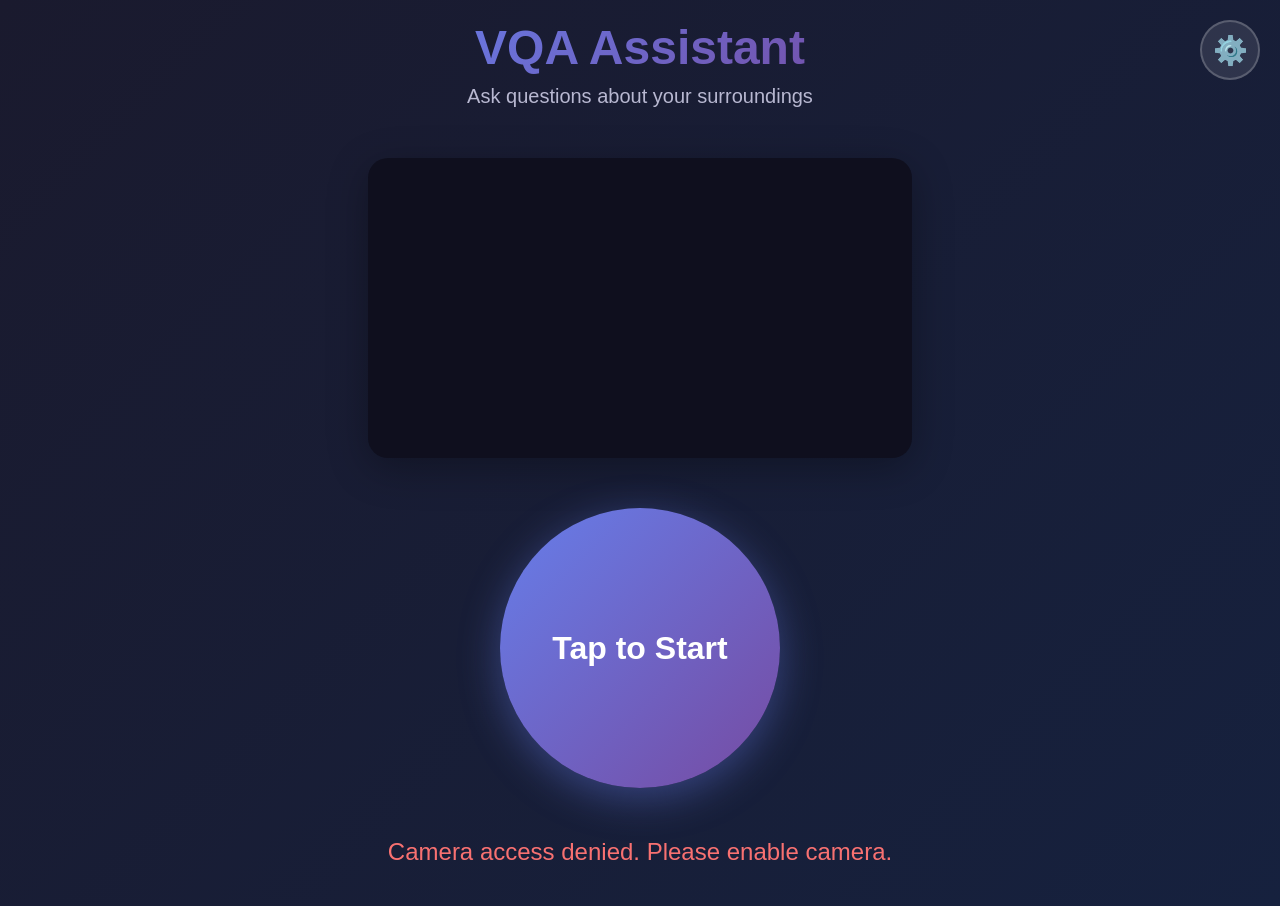
==== pwa/index.html @ a287f26e "feat: Initial commit - Accessible VQA PWA with voice-first interface - Complete PWA with voice comma" ====
<!DOCTYPE html>
<html lang="en">

<head>
    <meta charset="UTF-8">
    <meta name="viewport" content="width=device-width, initial-scale=1.0, user-scalable=no">
    <meta name="description" content="Visual Question Answering app for visually impaired users">
    <meta name="theme-color" content="#1a1a2e">
    <title>VQA Accessibility App</title>
    <link rel="manifest" href="manifest.json">
    <link rel="icon" type="image/png" href="icon-192.png">
    <link rel="stylesheet" href="style.css">
</head>

<body>
    <!-- Main App Container -->
    <div id="app" role="application" aria-label="Visual Question Answering Application">

        <!-- Header -->
        <header role="banner">
            <h1>VQA Assistant</h1>
            <p class="subtitle">Ask questions about your surroundings</p>
        </header>

        <!-- Camera Preview (hidden from screen readers) -->
        <div id="cameraContainer" aria-hidden="true">
            <video id="camera" autoplay playsinline></video>
            <canvas id="canvas" style="display: none;"></canvas>
        </div>

        <!-- Main Control Button -->
        <div id="controls">
            <button id="mainBtn" class="main-button" aria-label="Tap to capture photo and ask question">
                <span id="btnText">Tap to Start</span>
            </button>
        </div>

        <!-- Status Messages (announced to screen readers) -->
        <div id="status" role="status" aria-live="polite" aria-atomic="true" class="status-message"></div>

        <!-- Settings (optional) -->
        <div id="settings" class="settings">
            <button id="settingsBtn" aria-label="Settings" class="icon-button">
                ⚙️
            </button>
        </div>
    </div>

    <!-- Settings Modal -->
    <div id="settingsModal" class="modal" role="dialog" aria-labelledby="settingsTitle" hidden>
        <div class="modal-content">
            <h2 id="settingsTitle">Settings</h2>

            <label for="speechRate">Speech Speed:</label>
            <input type="range" id="speechRate" min="0.5" max="1.5" step="0.1" value="0.9"
                aria-label="Adjust speech speed">

            <label for="apiUrl">API URL:</label>
            <input type="text" id="apiUrl" value="http://localhost:8000" aria-label="API server URL">

            <button id="closeSettings" class="button">Close</button>
        </div>
    </div>

    <script src="app.js"></script>
</body>

</html>
---- pwa/style.css ----
/* ============================================
   VQA Accessibility App - Clean & User-Friendly
   ============================================ */

/* Reset & Base Styles */
* {
    margin: 0;
    padding: 0;
    box-sizing: border-box;
}

body {
    font-family: -apple-system, BlinkMacSystemFont, 'Segoe UI', Roboto, 'Helvetica Neue', Arial, sans-serif;
    background: linear-gradient(135deg, #1a1a2e 0%, #16213e 100%);
    color: #ffffff;
    min-height: 100vh;
    display: flex;
    flex-direction: column;
    overflow-x: hidden;
}

/* App Container */
#app {
    flex: 1;
    display: flex;
    flex-direction: column;
    max-width: 100%;
    margin: 0 auto;
    padding: 20px;
}

/* Header */
header {
    text-align: center;
    margin-bottom: 30px;
    animation: fadeIn 0.5s ease-in;
}

h1 {
    font-size: clamp(32px, 8vw, 48px);
    font-weight: 700;
    margin-bottom: 10px;
    background: linear-gradient(135deg, #667eea 0%, #764ba2 100%);
    -webkit-background-clip: text;
    -webkit-text-fill-color: transparent;
    background-clip: text;
}

.subtitle {
    font-size: clamp(16px, 4vw, 20px);
    color: #b8b8d1;
    font-weight: 300;
}

/* Camera Container */
#cameraContainer {
    flex: 1;
    display: flex;
    justify-content: center;
    align-items: center;
    margin: 20px 0;
    border-radius: 20px;
    overflow: hidden;
    background: #0f0f1e;
    box-shadow: 0 10px 40px rgba(0, 0, 0, 0.3);
    max-height: 50vh;
    min-height: 300px;
    position: relative;
}

#camera {
    width: 100%;
    height: 100%;
    object-fit: cover;
    border-radius: 20px;
    display: block;
    position: absolute;
    top: 0;
    left: 0;
}

/* Controls */
#controls {
    display: flex;
    justify-content: center;
    margin: 30px 0;
}

/* Main Button - Large & Accessible */
.main-button {
    min-width: 280px;
    min-height: 280px;
    font-size: clamp(24px, 5vw, 32px);
    font-weight: 600;
    background: linear-gradient(135deg, #667eea 0%, #764ba2 100%);
    color: #ffffff;
    border: none;
    border-radius: 50%;
    cursor: pointer;
    box-shadow: 0 10px 40px rgba(102, 126, 234, 0.4);
    transition: all 0.3s ease;
    position: relative;
    overflow: hidden;
}

.main-button:hover,
.main-button:focus {
    transform: scale(1.05);
    box-shadow: 0 15px 50px rgba(102, 126, 234, 0.6);
    outline: 4px solid #ffd700;
    outline-offset: 4px;
}

.main-button:active {
    transform: scale(0.95);
}

.main-button::before {
    content: '';
    position: absolute;
    top: 50%;
    left: 50%;
    width: 0;
    height: 0;
    border-radius: 50%;
    background: rgba(255, 255, 255, 0.3);
    transform: translate(-50%, -50%);
    transition: width 0.6s, height 0.6s;
}

.main-button:active::before {
    width: 300px;
    height: 300px;
}

/* Button States */
.main-button.listening {
    background: linear-gradient(135deg, #f093fb 0%, #f5576c 100%);
    animation: pulse 1.5s infinite;
}

.main-button.processing {
    background: linear-gradient(135deg, #4facfe 0%, #00f2fe 100%);
    animation: rotate 2s linear infinite;
}

/* Status Message */
.status-message {
    text-align: center;
    font-size: clamp(18px, 4vw, 24px);
    padding: 20px;
    min-height: 60px;
    color: #b8b8d1;
    font-weight: 500;
}

.status-message.success {
    color: #4ade80;
}

.status-message.error {
    color: #f87171;
}

/* Settings Button */
.settings {
    position: fixed;
    top: 20px;
    right: 20px;
}

.icon-button {
    width: 60px;
    height: 60px;
    font-size: 28px;
    background: rgba(255, 255, 255, 0.1);
    border: 2px solid rgba(255, 255, 255, 0.2);
    border-radius: 50%;
    cursor: pointer;
    transition: all 0.3s ease;
}

.icon-button:hover,
.icon-button:focus {
    background: rgba(255, 255, 255, 0.2);
    outline: 3px solid #ffd700;
}

/* Modal */
.modal {
    position: fixed;
    top: 0;
    left: 0;
    width: 100%;
    height: 100%;
    background: rgba(0, 0, 0, 0.8);
    display: flex;
    justify-content: center;
    align-items: center;
    z-index: 1000;
}

.modal[hidden] {
    display: none;
}

.modal-content {
    background: #1a1a2e;
    padding: 40px;
    border-radius: 20px;
    max-width: 500px;
    width: 90%;
    box-shadow: 0 20px 60px rgba(0, 0, 0, 0.5);
}

.modal-content h2 {
    margin-bottom: 20px;
    font-size: 28px;
}

.modal-content label {
    display: block;
    margin: 20px 0 10px;
    font-size: 18px;
    color: #b8b8d1;
}

.modal-content input {
    width: 100%;
    padding: 15px;
    font-size: 18px;
    border: 2px solid rgba(255, 255, 255, 0.2);
    border-radius: 10px;
    background: rgba(255, 255, 255, 0.05);
    color: #ffffff;
}

.modal-content .button {
    width: 100%;
    padding: 15px;
    margin-top: 30px;
    font-size: 20px;
    font-weight: 600;
    background: linear-gradient(135deg, #667eea 0%, #764ba2 100%);
    color: #ffffff;
    border: none;
    border-radius: 10px;
    cursor: pointer;
}

/* Animations */
@keyframes fadeIn {
    from {
        opacity: 0;
        transform: translateY(-20px);
    }

    to {
        opacity: 1;
        transform: translateY(0);
    }
}

@keyframes pulse {

    0%,
    100% {
        transform: scale(1);
    }

    50% {
        transform: scale(1.05);
    }
}

@keyframes rotate {
    from {
        transform: rotate(0deg);
    }

    to {
        transform: rotate(360deg);
    }
}

/* Responsive Design */
@media (max-width: 768px) {
    #app {
        padding: 15px;
    }

    .main-button {
        min-width: 220px;
        min-height: 220px;
    }

    #cameraContainer {
        max-height: 40vh;
    }
}

/* High Contrast Mode Support */
@media (prefers-contrast: high) {
    body {
        background: #000000;
    }

    .main-button {
        border: 4px solid #ffffff;
    }
}

/* Reduced Motion Support */
@media (prefers-reduced-motion: reduce) {
    * {
        animation: none !important;
        transition: none !important;
    }
}
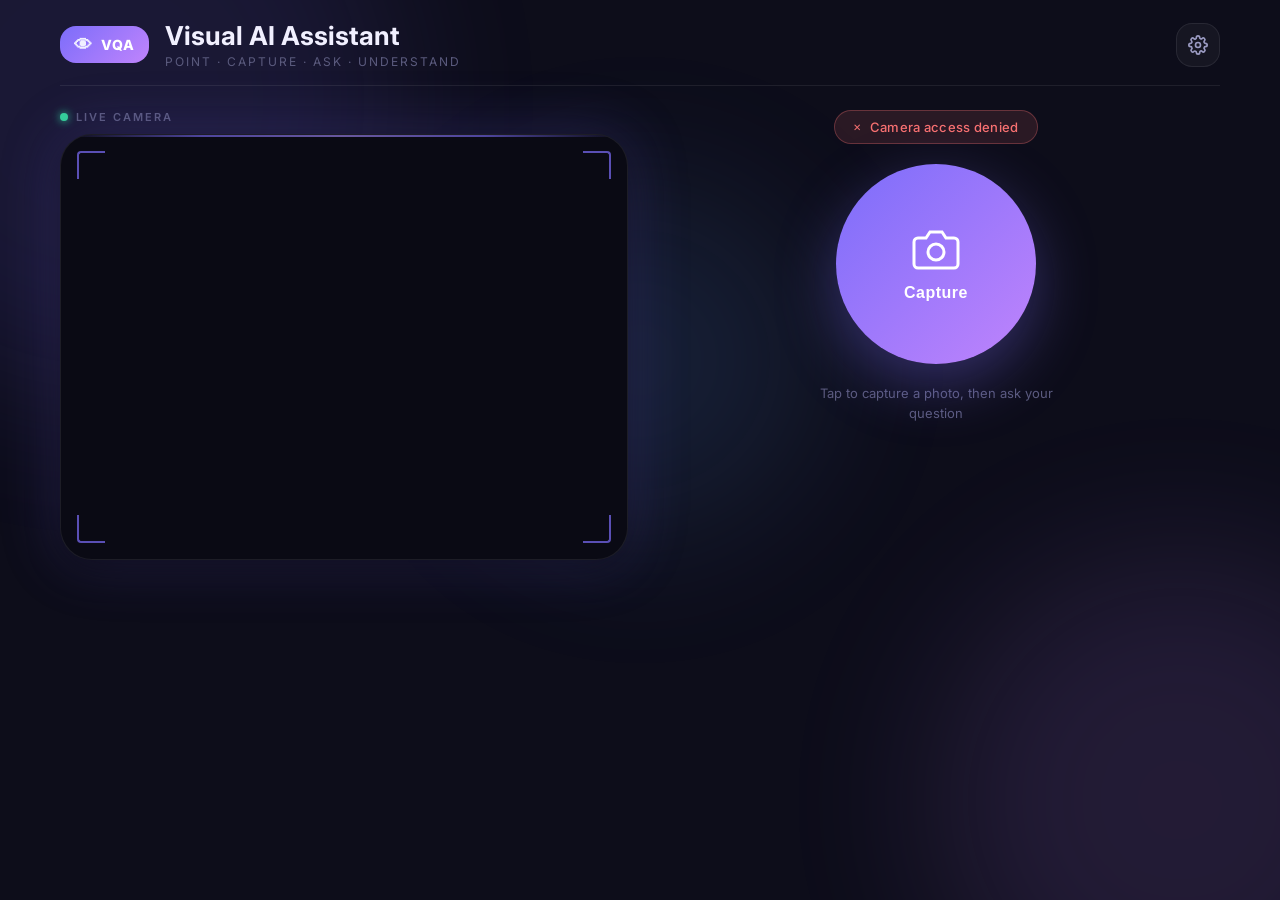
==== commit e1186b37: "feat: premium UI redesign + fix detection + update author - Complete PWA UI overhaul: split-panel gl" ====
--- a/pwa/index.html
+++ b/pwa/index.html
@@ -4,61 +4,189 @@
 <head>
     <meta charset="UTF-8">
     <meta name="viewport" content="width=device-width, initial-scale=1.0, user-scalable=no">
-    <meta name="description" content="Visual Question Answering app for visually impaired users">
-    <meta name="theme-color" content="#1a1a2e">
-    <title>VQA Accessibility App</title>
+    <meta name="description" content="Visual Question Answering app – point your camera and ask questions about your surroundings.">
+    <meta name="theme-color" content="#0d0d1a">
+    <title>VQA Assistant – See the World with AI</title>
     <link rel="manifest" href="manifest.json">
     <link rel="icon" type="image/png" href="icon-192.png">
+    <link rel="preconnect" href="https://fonts.googleapis.com">
+    <link rel="preconnect" href="https://fonts.gstatic.com" crossorigin>
+    <link href="https://fonts.googleapis.com/css2?family=Inter:wght@300;400;500;600;700;800&display=swap" rel="stylesheet">
     <link rel="stylesheet" href="style.css">
 </head>
 
 <body>
+    <!-- Animated background blobs -->
+    <div class="bg-blob blob-1"></div>
+    <div class="bg-blob blob-2"></div>
+    <div class="bg-blob blob-3"></div>
+
     <!-- Main App Container -->
     <div id="app" role="application" aria-label="Visual Question Answering Application">
 
         <!-- Header -->
         <header role="banner">
-            <h1>VQA Assistant</h1>
-            <p class="subtitle">Ask questions about your surroundings</p>
+            <div class="header-inner">
+                <div class="logo-badge">
+                    <span class="logo-icon">👁</span>
+                    <span class="logo-text">VQA</span>
+                </div>
+                <div class="header-text">
+                    <h1>Visual AI Assistant</h1>
+                    <p class="subtitle">Point · Capture · Ask · Understand</p>
+                </div>
+                <button id="settingsBtn" aria-label="Settings" class="icon-button" title="Settings">
+                    <svg width="20" height="20" viewBox="0 0 24 24" fill="none" stroke="currentColor" stroke-width="2" stroke-linecap="round" stroke-linejoin="round">
+                        <circle cx="12" cy="12" r="3"></circle>
+                        <path d="M19.4 15a1.65 1.65 0 0 0 .33 1.82l.06.06a2 2 0 0 1-2.83 2.83l-.06-.06a1.65 1.65 0 0 0-1.82-.33 1.65 1.65 0 0 0-1 1.51V21a2 2 0 0 1-4 0v-.09A1.65 1.65 0 0 0 9 19.4a1.65 1.65 0 0 0-1.82.33l-.06.06a2 2 0 0 1-2.83-2.83l.06-.06A1.65 1.65 0 0 0 4.68 15a1.65 1.65 0 0 0-1.51-1H3a2 2 0 0 1 0-4h.09A1.65 1.65 0 0 0 4.6 9a1.65 1.65 0 0 0-.33-1.82l-.06-.06a2 2 0 0 1 2.83-2.83l.06.06A1.65 1.65 0 0 0 9 4.68a1.65 1.65 0 0 0 1-1.51V3a2 2 0 0 1 4 0v.09a1.65 1.65 0 0 0 1 1.51 1.65 1.65 0 0 0 1.82-.33l.06-.06a2 2 0 0 1 2.83 2.83l-.06.06A1.65 1.65 0 0 0 19.4 9a1.65 1.65 0 0 0 1.51 1H21a2 2 0 0 1 0 4h-.09a1.65 1.65 0 0 0-1.51 1z"></path>
+                    </svg>
+                </button>
+            </div>
         </header>
 
-        <!-- Camera Preview (hidden from screen readers) -->
-        <div id="cameraContainer" aria-hidden="true">
-            <video id="camera" autoplay playsinline></video>
-            <canvas id="canvas" style="display: none;"></canvas>
-        </div>
+        <!-- Main Content Grid -->
+        <main class="main-grid">
 
-        <!-- Main Control Button -->
-        <div id="controls">
-            <button id="mainBtn" class="main-button" aria-label="Tap to capture photo and ask question">
-                <span id="btnText">Tap to Start</span>
-            </button>
-        </div>
+            <!-- Left: Camera Panel -->
+            <section class="camera-panel" aria-label="Camera Preview">
+                <div class="panel-label">
+                    <span class="live-dot"></span>
+                    <span>LIVE CAMERA</span>
+                </div>
+                <div id="cameraContainer" aria-hidden="true">
+                    <video id="camera" autoplay playsinline></video>
+                    <canvas id="canvas" style="display: none;"></canvas>
+                    <!-- Scan line overlay -->
+                    <div class="scan-overlay">
+                        <div class="scan-line"></div>
+                        <div class="corner tl"></div>
+                        <div class="corner tr"></div>
+                        <div class="corner bl"></div>
+                        <div class="corner br"></div>
+                    </div>
+                    <!-- Quality warning overlay -->
+                    <div id="qualityBadge" class="quality-badge hidden"></div>
+                </div>
+            </section>
 
-        <!-- Status Messages (announced to screen readers) -->
-        <div id="status" role="status" aria-live="polite" aria-atomic="true" class="status-message"></div>
+            <!-- Right: Controls Panel -->
+            <section class="controls-panel" aria-label="Controls">
 
-        <!-- Settings (optional) -->
-        <div id="settings" class="settings">
-            <button id="settingsBtn" aria-label="Settings" class="icon-button">
-                ⚙️
-            </button>
-        </div>
+                <!-- Status pill -->
+                <div id="statusPill" class="status-pill idle">
+                    <span id="statusIcon">●</span>
+                    <span id="statusText">Ready</span>
+                </div>
+
+                <!-- Main capture button -->
+                <div id="controls">
+                    <button id="mainBtn" class="main-button" aria-label="Tap to capture photo and ask question">
+                        <div class="btn-rings">
+                            <div class="ring ring-1"></div>
+                            <div class="ring ring-2"></div>
+                        </div>
+                        <div class="btn-inner">
+                            <div id="btnIcon" class="btn-icon">
+                                <!-- Camera icon -->
+                                <svg id="iconCamera" width="48" height="48" viewBox="0 0 24 24" fill="none" stroke="currentColor" stroke-width="1.5">
+                                    <path d="M23 19a2 2 0 0 1-2 2H3a2 2 0 0 1-2-2V8a2 2 0 0 1 2-2h4l2-3h6l2 3h4a2 2 0 0 1 2 2z"></path>
+                                    <circle cx="12" cy="13" r="4"></circle>
+                                </svg>
+                                <!-- Mic icon (hidden by default) -->
+                                <svg id="iconMic" class="hidden" width="48" height="48" viewBox="0 0 24 24" fill="none" stroke="currentColor" stroke-width="1.5">
+                                    <path d="M12 1a3 3 0 0 0-3 3v8a3 3 0 0 0 6 0V4a3 3 0 0 0-3-3z"></path>
+                                    <path d="M19 10v2a7 7 0 0 1-14 0v-2"></path>
+                                    <line x1="12" y1="19" x2="12" y2="23"></line>
+                                    <line x1="8" y1="23" x2="16" y2="23"></line>
+                                </svg>
+                                <!-- Spinner (hidden by default) -->
+                                <svg id="iconSpin" class="hidden spin" width="48" height="48" viewBox="0 0 24 24" fill="none" stroke="currentColor" stroke-width="1.5">
+                                    <path d="M12 2v4M12 18v4M4.93 4.93l2.83 2.83M16.24 16.24l2.83 2.83M2 12h4M18 12h4M4.93 19.07l2.83-2.83M16.24 7.76l2.83-2.83"/>
+                                </svg>
+                            </div>
+                            <span id="btnText">Capture</span>
+                        </div>
+                    </button>
+                </div>
+
+                <!-- Instruction hint -->
+                <p class="hint-text" id="hintText">Tap to capture a photo, then ask your question</p>
+
+                <!-- Answer Card -->
+                <div id="answerCard" class="answer-card hidden">
+                    <div class="answer-header">
+                        <span class="answer-icon">🤖</span>
+                        <span class="answer-label">AI Answer</span>
+                        <button id="dismissAnswer" class="dismiss-btn" aria-label="Dismiss answer">✕</button>
+                    </div>
+                    <p id="answerText" class="answer-text"></p>
+                    <div id="suggestionBox" class="suggestion-box hidden">
+                        <span class="suggestion-icon">💡</span>
+                        <p id="suggestionText"></p>
+                    </div>
+                </div>
+
+                <!-- Status message (sr-only live region) -->
+                <div id="status" role="status" aria-live="polite" aria-atomic="true" class="sr-only"></div>
+
+            </section>
+        </main>
+
     </div>
 
     <!-- Settings Modal -->
     <div id="settingsModal" class="modal" role="dialog" aria-labelledby="settingsTitle" hidden>
+        <div class="modal-backdrop"></div>
         <div class="modal-content">
-            <h2 id="settingsTitle">Settings</h2>
+            <div class="modal-header">
+                <h2 id="settingsTitle">Settings</h2>
+                <button id="closeSettings" class="modal-close" aria-label="Close settings">✕</button>
+            </div>
 
-            <label for="speechRate">Speech Speed:</label>
-            <input type="range" id="speechRate" min="0.5" max="1.5" step="0.1" value="0.9"
-                aria-label="Adjust speech speed">
+            <div class="setting-group">
+                <label for="apiUrl">
+                    <svg width="16" height="16" viewBox="0 0 24 24" fill="none" stroke="currentColor" stroke-width="2"><circle cx="12" cy="12" r="10"/><line x1="2" y1="12" x2="22" y2="12"/><path d="M12 2a15.3 15.3 0 0 1 4 10 15.3 15.3 0 0 1-4 10 15.3 15.3 0 0 1-4-10 15.3 15.3 0 0 1 4-10z"/></svg>
+                    API Server URL
+                </label>
+                <div class="input-with-status">
+                    <input type="text" id="apiUrl" value="https://sakthi04-vqa-app.hf.space" aria-label="API server URL" spellcheck="false">
+                    <div id="apiStatus" class="api-status-dot"></div>
+                </div>
+                <button id="testApi" class="test-btn">Test Connection</button>
+            </div>
 
-            <label for="apiUrl">API URL:</label>
-            <input type="text" id="apiUrl" value="http://localhost:8000" aria-label="API server URL">
+            <div class="setting-group">
+                <label for="speechRate">
+                    <svg width="16" height="16" viewBox="0 0 24 24" fill="none" stroke="currentColor" stroke-width="2"><polygon points="11 5 6 9 2 9 2 15 6 15 11 19 11 5"/><path d="M19.07 4.93a10 10 0 0 1 0 14.14M15.54 8.46a5 5 0 0 1 0 7.07"/></svg>
+                    Speech Speed: <span id="speechRateVal">0.9×</span>
+                </label>
+                <input type="range" id="speechRate" min="0.5" max="1.5" step="0.1" value="0.9" aria-label="Adjust speech speed">
+            </div>
 
-            <button id="closeSettings" class="button">Close</button>
+            <div class="setting-group">
+                <label>
+                    <svg width="16" height="16" viewBox="0 0 24 24" fill="none" stroke="currentColor" stroke-width="2"><path d="M1 12s4-8 11-8 11 8 11 8-4 8-11 8-11-8-11-8z"/><circle cx="12" cy="12" r="3"/></svg>
+                    Image Quality Check
+                </label>
+                <div class="toggle-row">
+                    <span>Warn on poor image (still sends)</span>
+                    <label class="toggle-switch">
+                        <input type="checkbox" id="qualityCheck" checked>
+                        <span class="toggle-slider"></span>
+                    </label>
+                </div>
+            </div>
+
+            <div class="setting-group">
+                <label>Demo Mode</label>
+                <div class="toggle-row">
+                    <span>Use mock responses (no API needed)</span>
+                    <label class="toggle-switch">
+                        <input type="checkbox" id="demoMode">
+                        <span class="toggle-slider"></span>
+                    </label>
+                </div>
+            </div>
         </div>
     </div>
 
--- a/pwa/style.css
+++ b/pwa/style.css
@@ -1,319 +1,719 @@
 /* ============================================
-   VQA Accessibility App - Clean & User-Friendly
+   VQA Assistant – Premium Redesign
    ============================================ */
 
-/* Reset & Base Styles */
-* {
+/* ── Google Font ── */
+@import url('https://fonts.googleapis.com/css2?family=Inter:wght@300;400;500;600;700;800&display=swap');
+
+/* ── Reset ── */
+*, *::before, *::after {
     margin: 0;
     padding: 0;
     box-sizing: border-box;
 }
 
+/* ── Design Tokens ── */
+:root {
+    --bg-base:       #0d0d1a;
+    --bg-card:       rgba(255,255,255,0.04);
+    --bg-card-hover: rgba(255,255,255,0.07);
+    --border:        rgba(255,255,255,0.08);
+    --border-bright: rgba(255,255,255,0.18);
+
+    --accent-1:  #7c6dfa;   /* indigo-violet */
+    --accent-2:  #a78bfa;   /* lighter violet */
+    --accent-3:  #c084fc;   /* purple */
+    --accent-green:  #34d399;
+    --accent-red:    #f87171;
+    --accent-amber:  #fbbf24;
+    --accent-blue:   #60a5fa;
+
+    --text-primary:   #f1f0ff;
+    --text-secondary: #9b9bc2;
+    --text-muted:     #5b5b7e;
+
+    --radius-sm:  8px;
+    --radius-md:  16px;
+    --radius-lg:  24px;
+    --radius-xl:  32px;
+
+    --shadow-card: 0 8px 32px rgba(0,0,0,0.4);
+    --shadow-glow: 0 0 60px rgba(124,109,250,0.25);
+    --transition:  0.25s cubic-bezier(0.4,0,0.2,1);
+}
+
+/* ── Base ── */
+html { font-size: 16px; }
+
 body {
-    font-family: -apple-system, BlinkMacSystemFont, 'Segoe UI', Roboto, 'Helvetica Neue', Arial, sans-serif;
-    background: linear-gradient(135deg, #1a1a2e 0%, #16213e 100%);
-    color: #ffffff;
+    font-family: 'Inter', -apple-system, BlinkMacSystemFont, sans-serif;
+    background: var(--bg-base);
+    color: var(--text-primary);
     min-height: 100vh;
+    overflow-x: hidden;
+    position: relative;
+}
+
+/* ── Animated Background Blobs ── */
+.bg-blob {
+    position: fixed;
+    border-radius: 50%;
+    filter: blur(80px);
+    opacity: 0.12;
+    pointer-events: none;
+    z-index: 0;
+    animation: blobFloat 12s ease-in-out infinite alternate;
+}
+.blob-1 {
+    width: 600px; height: 600px;
+    background: var(--accent-1);
+    top: -200px; left: -200px;
+    animation-delay: 0s;
+}
+.blob-2 {
+    width: 500px; height: 500px;
+    background: var(--accent-3);
+    bottom: -150px; right: -150px;
+    animation-delay: -4s;
+}
+.blob-3 {
+    width: 350px; height: 350px;
+    background: var(--accent-blue);
+    top: 40%; left: 50%;
+    transform: translate(-50%,-50%);
+    animation-delay: -8s;
+}
+
+@keyframes blobFloat {
+    from { transform: translate(0,0) scale(1); }
+    to   { transform: translate(30px, 20px) scale(1.05); }
+}
+
+/* ── App Container ── */
+#app {
+    position: relative;
+    z-index: 1;
+    min-height: 100vh;
     display: flex;
     flex-direction: column;
-    overflow-x: hidden;
-}
-
-/* App Container */
-#app {
+    padding: 0 20px 20px;
+    max-width: 1200px;
+    margin: 0 auto;
+}
+
+/* ── Header ── */
+header {
+    padding: 20px 0 16px;
+    border-bottom: 1px solid var(--border);
+    margin-bottom: 24px;
+    animation: slideDown 0.5s ease both;
+}
+
+.header-inner {
+    display: flex;
+    align-items: center;
+    gap: 16px;
+}
+
+.logo-badge {
+    display: flex;
+    align-items: center;
+    gap: 8px;
+    background: linear-gradient(135deg, var(--accent-1), var(--accent-3));
+    padding: 8px 14px;
+    border-radius: var(--radius-md);
+    font-weight: 800;
+    font-size: 14px;
+    letter-spacing: 1px;
+    flex-shrink: 0;
+}
+.logo-icon { font-size: 18px; }
+.logo-text { color: #fff; }
+
+.header-text { flex: 1; }
+
+h1 {
+    font-size: clamp(18px, 3vw, 26px);
+    font-weight: 700;
+    color: var(--text-primary);
+    line-height: 1.2;
+}
+
+.subtitle {
+    font-size: 12px;
+    color: var(--text-muted);
+    font-weight: 400;
+    letter-spacing: 2px;
+    text-transform: uppercase;
+    margin-top: 3px;
+}
+
+/* Settings icon button */
+.icon-button {
+    width: 44px;
+    height: 44px;
+    display: flex;
+    align-items: center;
+    justify-content: center;
+    background: var(--bg-card);
+    border: 1px solid var(--border);
+    border-radius: var(--radius-md);
+    color: var(--text-secondary);
+    cursor: pointer;
+    transition: var(--transition);
+    flex-shrink: 0;
+}
+.icon-button:hover {
+    background: var(--bg-card-hover);
+    border-color: var(--border-bright);
+    color: var(--text-primary);
+    transform: rotate(20deg);
+}
+
+/* ── Main Grid ── */
+.main-grid {
     flex: 1;
-    display: flex;
-    flex-direction: column;
-    max-width: 100%;
-    margin: 0 auto;
-    padding: 20px;
-}
-
-/* Header */
-header {
-    text-align: center;
-    margin-bottom: 30px;
-    animation: fadeIn 0.5s ease-in;
-}
-
-h1 {
-    font-size: clamp(32px, 8vw, 48px);
-    font-weight: 700;
+    display: grid;
+    grid-template-columns: 1fr 1fr;
+    gap: 24px;
+    align-items: start;
+}
+
+/* ── Camera Panel ── */
+.camera-panel {
+    animation: fadeUp 0.6s 0.1s ease both;
+}
+
+.panel-label {
+    display: flex;
+    align-items: center;
+    gap: 8px;
+    font-size: 11px;
+    font-weight: 600;
+    letter-spacing: 2px;
+    text-transform: uppercase;
+    color: var(--text-muted);
     margin-bottom: 10px;
-    background: linear-gradient(135deg, #667eea 0%, #764ba2 100%);
-    -webkit-background-clip: text;
-    -webkit-text-fill-color: transparent;
-    background-clip: text;
-}
-
-.subtitle {
-    font-size: clamp(16px, 4vw, 20px);
-    color: #b8b8d1;
-    font-weight: 300;
-}
-
-/* Camera Container */
+}
+
+.live-dot {
+    width: 8px; height: 8px;
+    background: var(--accent-green);
+    border-radius: 50%;
+    box-shadow: 0 0 8px var(--accent-green);
+    animation: livePulse 2s ease-in-out infinite;
+}
+
+@keyframes livePulse {
+    0%, 100% { opacity: 1; box-shadow: 0 0 8px var(--accent-green); }
+    50%       { opacity: 0.5; box-shadow: 0 0 3px var(--accent-green); }
+}
+
 #cameraContainer {
-    flex: 1;
-    display: flex;
-    justify-content: center;
-    align-items: center;
-    margin: 20px 0;
-    border-radius: 20px;
+    position: relative;
+    width: 100%;
+    aspect-ratio: 4/3;
+    background: #0a0a14;
+    border-radius: var(--radius-xl);
     overflow: hidden;
-    background: #0f0f1e;
-    box-shadow: 0 10px 40px rgba(0, 0, 0, 0.3);
-    max-height: 50vh;
-    min-height: 300px;
-    position: relative;
+    border: 1px solid var(--border);
+    box-shadow: var(--shadow-card), var(--shadow-glow);
 }
 
 #camera {
     width: 100%;
     height: 100%;
     object-fit: cover;
+    display: block;
+}
+
+/* Scan overlay */
+.scan-overlay {
+    position: absolute;
+    inset: 0;
+    pointer-events: none;
+}
+
+.scan-line {
+    position: absolute;
+    left: 0; right: 0;
+    height: 2px;
+    background: linear-gradient(90deg, transparent, var(--accent-1), var(--accent-2), var(--accent-1), transparent);
+    opacity: 0.6;
+    animation: scanMove 3s ease-in-out infinite;
+}
+
+@keyframes scanMove {
+    0%   { top: 10%; opacity: 0; }
+    10%  { opacity: 0.6; }
+    90%  { opacity: 0.6; }
+    100% { top: 90%; opacity: 0; }
+}
+
+/* Corner brackets */
+.corner {
+    position: absolute;
+    width: 28px; height: 28px;
+    border-color: var(--accent-1);
+    border-style: solid;
+    opacity: 0.7;
+}
+.corner.tl { top: 16px; left: 16px; border-width: 2px 0 0 2px; border-radius: 4px 0 0 0; }
+.corner.tr { top: 16px; right: 16px; border-width: 2px 2px 0 0; border-radius: 0 4px 0 0; }
+.corner.bl { bottom: 16px; left: 16px; border-width: 0 0 2px 2px; border-radius: 0 0 0 4px; }
+.corner.br { bottom: 16px; right: 16px; border-width: 0 2px 2px 0; border-radius: 0 0 4px 0; }
+
+/* Quality badge */
+.quality-badge {
+    position: absolute;
+    bottom: 16px;
+    left: 50%;
+    transform: translateX(-50%);
+    background: rgba(251,191,36,0.9);
+    color: #000;
+    font-size: 12px;
+    font-weight: 600;
+    padding: 6px 14px;
     border-radius: 20px;
-    display: block;
-    position: absolute;
-    top: 0;
-    left: 0;
-}
-
-/* Controls */
-#controls {
-    display: flex;
-    justify-content: center;
-    margin: 30px 0;
-}
-
-/* Main Button - Large & Accessible */
+    white-space: nowrap;
+    max-width: 90%;
+    text-align: center;
+    backdrop-filter: blur(8px);
+    animation: fadeUp 0.3s ease;
+}
+.quality-badge.hidden { display: none; }
+
+/* ── Controls Panel ── */
+.controls-panel {
+    display: flex;
+    flex-direction: column;
+    align-items: center;
+    gap: 20px;
+    animation: fadeUp 0.6s 0.2s ease both;
+}
+
+/* ── Status Pill ── */
+.status-pill {
+    display: flex;
+    align-items: center;
+    gap: 8px;
+    padding: 8px 18px;
+    border-radius: 999px;
+    font-size: 13px;
+    font-weight: 500;
+    border: 1px solid transparent;
+    transition: var(--transition);
+    letter-spacing: 0.3px;
+}
+
+.status-pill.idle       { background: rgba(91,91,126,0.2); border-color: var(--border); color: var(--text-secondary); }
+.status-pill.success    { background: rgba(52,211,153,0.12); border-color: rgba(52,211,153,0.3); color: var(--accent-green); }
+.status-pill.error      { background: rgba(248,113,113,0.12); border-color: rgba(248,113,113,0.3); color: var(--accent-red); }
+.status-pill.warning    { background: rgba(251,191,36,0.12); border-color: rgba(251,191,36,0.3); color: var(--accent-amber); }
+.status-pill.processing { background: rgba(96,165,250,0.12); border-color: rgba(96,165,250,0.3); color: var(--accent-blue); }
+.status-pill.listening  { background: rgba(167,139,250,0.15); border-color: rgba(167,139,250,0.4); color: var(--accent-2); }
+
+#statusIcon { font-size: 10px; }
+
+/* ── Main Button ── */
+#controls { position: relative; }
+
 .main-button {
-    min-width: 280px;
-    min-height: 280px;
-    font-size: clamp(24px, 5vw, 32px);
-    font-weight: 600;
-    background: linear-gradient(135deg, #667eea 0%, #764ba2 100%);
-    color: #ffffff;
+    position: relative;
+    width: 200px;
+    height: 200px;
     border: none;
     border-radius: 50%;
+    background: linear-gradient(135deg, var(--accent-1) 0%, var(--accent-3) 100%);
     cursor: pointer;
-    box-shadow: 0 10px 40px rgba(102, 126, 234, 0.4);
-    transition: all 0.3s ease;
-    position: relative;
-    overflow: hidden;
-}
-
-.main-button:hover,
-.main-button:focus {
-    transform: scale(1.05);
-    box-shadow: 0 15px 50px rgba(102, 126, 234, 0.6);
-    outline: 4px solid #ffd700;
-    outline-offset: 4px;
-}
-
-.main-button:active {
-    transform: scale(0.95);
-}
-
-.main-button::before {
-    content: '';
-    position: absolute;
-    top: 50%;
-    left: 50%;
-    width: 0;
-    height: 0;
+    transition: var(--transition);
+    box-shadow:
+        0 0 0 0 rgba(124,109,250,0.4),
+        0 20px 60px rgba(124,109,250,0.35);
+}
+
+.main-button:hover {
+    transform: scale(1.04);
+    box-shadow:
+        0 0 0 8px rgba(124,109,250,0.15),
+        0 24px 70px rgba(124,109,250,0.45);
+}
+.main-button:active { transform: scale(0.97); }
+
+/* Pulsing rings */
+.btn-rings {
+    position: absolute;
+    inset: -20px;
+    pointer-events: none;
+}
+.ring {
+    position: absolute;
+    inset: 0;
     border-radius: 50%;
-    background: rgba(255, 255, 255, 0.3);
-    transform: translate(-50%, -50%);
-    transition: width 0.6s, height 0.6s;
-}
-
-.main-button:active::before {
-    width: 300px;
-    height: 300px;
-}
-
-/* Button States */
+    border: 2px solid rgba(124,109,250,0.3);
+    opacity: 0;
+}
+.main-button:hover .ring-1 { animation: ringPulse 1.5s ease-out 0s infinite; }
+.main-button:hover .ring-2 { animation: ringPulse 1.5s ease-out 0.5s infinite; }
+
+@keyframes ringPulse {
+    from { transform: scale(0.9); opacity: 0.6; }
+    to   { transform: scale(1.3); opacity: 0; }
+}
+
+/* Listening state – pink */
 .main-button.listening {
     background: linear-gradient(135deg, #f093fb 0%, #f5576c 100%);
-    animation: pulse 1.5s infinite;
-}
-
+    box-shadow: 0 0 0 0 rgba(245,87,108,0.4), 0 20px 60px rgba(245,87,108,0.35);
+    animation: listenPulse 1.4s ease-in-out infinite;
+}
+@keyframes listenPulse {
+    0%,100% { transform: scale(1); box-shadow: 0 0 0 8px rgba(245,87,108,0.12), 0 20px 60px rgba(245,87,108,0.35); }
+    50%      { transform: scale(1.04); box-shadow: 0 0 0 16px rgba(245,87,108,0.06), 0 20px 60px rgba(245,87,108,0.35); }
+}
+
+/* Processing state – cyan */
 .main-button.processing {
     background: linear-gradient(135deg, #4facfe 0%, #00f2fe 100%);
-    animation: rotate 2s linear infinite;
-}
-
-/* Status Message */
-.status-message {
+    box-shadow: 0 0 0 0 rgba(79,172,254,0.4), 0 20px 60px rgba(79,172,254,0.35);
+}
+
+/* Button inner content */
+.btn-inner {
+    display: flex;
+    flex-direction: column;
+    align-items: center;
+    gap: 10px;
+    color: #fff;
+}
+.btn-icon { display: flex; align-items: center; justify-content: center; }
+#btnText {
+    font-size: 16px;
+    font-weight: 600;
+    letter-spacing: 0.5px;
+}
+
+/* Spinner */
+.spin { animation: spin 1s linear infinite; }
+@keyframes spin {
+    from { transform: rotate(0deg); }
+    to   { transform: rotate(360deg); }
+}
+
+.hidden { display: none !important; }
+
+/* ── Hint text ── */
+.hint-text {
+    font-size: 13px;
+    color: var(--text-muted);
     text-align: center;
-    font-size: clamp(18px, 4vw, 24px);
+    max-width: 260px;
+    line-height: 1.5;
+}
+
+/* ── Answer Card ── */
+.answer-card {
+    width: 100%;
+    background: var(--bg-card);
+    border: 1px solid var(--border);
+    border-radius: var(--radius-lg);
     padding: 20px;
-    min-height: 60px;
-    color: #b8b8d1;
-    font-weight: 500;
-}
-
-.status-message.success {
-    color: #4ade80;
-}
-
-.status-message.error {
-    color: #f87171;
-}
-
-/* Settings Button */
-.settings {
-    position: fixed;
-    top: 20px;
-    right: 20px;
-}
-
-.icon-button {
-    width: 60px;
-    height: 60px;
-    font-size: 28px;
-    background: rgba(255, 255, 255, 0.1);
-    border: 2px solid rgba(255, 255, 255, 0.2);
-    border-radius: 50%;
+    backdrop-filter: blur(12px);
+    animation: fadeUp 0.4s ease both;
+    box-shadow: var(--shadow-card);
+}
+
+.answer-header {
+    display: flex;
+    align-items: center;
+    gap: 10px;
+    margin-bottom: 12px;
+}
+.answer-icon { font-size: 20px; }
+.answer-label {
+    flex: 1;
+    font-size: 11px;
+    font-weight: 700;
+    letter-spacing: 2px;
+    text-transform: uppercase;
+    color: var(--text-muted);
+}
+.dismiss-btn {
+    background: none;
+    border: none;
+    color: var(--text-muted);
     cursor: pointer;
-    transition: all 0.3s ease;
-}
-
-.icon-button:hover,
-.icon-button:focus {
-    background: rgba(255, 255, 255, 0.2);
-    outline: 3px solid #ffd700;
-}
-
-/* Modal */
+    font-size: 16px;
+    padding: 4px;
+    border-radius: 6px;
+    transition: var(--transition);
+    line-height: 1;
+}
+.dismiss-btn:hover { color: var(--text-primary); background: var(--bg-card-hover); }
+
+.answer-text {
+    font-size: 16px;
+    font-weight: 400;
+    color: var(--text-primary);
+    line-height: 1.6;
+}
+
+.suggestion-box {
+    display: flex;
+    align-items: flex-start;
+    gap: 10px;
+    margin-top: 14px;
+    padding: 12px;
+    background: rgba(251,191,36,0.08);
+    border: 1px solid rgba(251,191,36,0.2);
+    border-radius: var(--radius-sm);
+}
+.suggestion-icon { font-size: 16px; flex-shrink: 0; }
+.suggestion-box p {
+    font-size: 13px;
+    color: var(--accent-amber);
+    line-height: 1.5;
+}
+
+/* Screen-reader only */
+.sr-only {
+    position: absolute;
+    width: 1px; height: 1px;
+    padding: 0; margin: -1px;
+    overflow: hidden;
+    clip: rect(0,0,0,0);
+    white-space: nowrap;
+    border: 0;
+}
+
+/* ── Settings Modal ── */
 .modal {
     position: fixed;
-    top: 0;
-    left: 0;
+    inset: 0;
+    z-index: 1000;
+    display: flex;
+    justify-content: center;
+    align-items: center;
+}
+.modal[hidden] { display: none; }
+
+.modal-backdrop {
+    position: absolute;
+    inset: 0;
+    background: rgba(0,0,0,0.7);
+    backdrop-filter: blur(6px);
+}
+
+.modal-content {
+    position: relative;
+    background: #13131f;
+    border: 1px solid var(--border-bright);
+    border-radius: var(--radius-xl);
+    padding: 32px;
+    width: min(520px, 90vw);
+    box-shadow: 0 40px 100px rgba(0,0,0,0.6);
+    animation: scaleIn 0.25s ease;
+}
+
+@keyframes scaleIn {
+    from { transform: scale(0.95); opacity: 0; }
+    to   { transform: scale(1); opacity: 1; }
+}
+
+.modal-header {
+    display: flex;
+    align-items: center;
+    justify-content: space-between;
+    margin-bottom: 28px;
+}
+.modal-header h2 {
+    font-size: 20px;
+    font-weight: 700;
+    color: var(--text-primary);
+}
+.modal-close {
+    width: 32px; height: 32px;
+    display: flex; align-items: center; justify-content: center;
+    background: var(--bg-card);
+    border: 1px solid var(--border);
+    border-radius: var(--radius-sm);
+    color: var(--text-secondary);
+    cursor: pointer;
+    font-size: 14px;
+    transition: var(--transition);
+}
+.modal-close:hover { background: rgba(248,113,113,0.15); border-color: var(--accent-red); color: var(--accent-red); }
+
+.setting-group {
+    margin-bottom: 24px;
+}
+.setting-group label {
+    display: flex;
+    align-items: center;
+    gap: 8px;
+    font-size: 13px;
+    font-weight: 600;
+    color: var(--text-secondary);
+    text-transform: uppercase;
+    letter-spacing: 1px;
+    margin-bottom: 10px;
+}
+
+.input-with-status {
+    position: relative;
+}
+.input-with-status input {
+    padding-right: 44px;
+}
+.api-status-dot {
+    position: absolute;
+    right: 14px; top: 50%;
+    transform: translateY(-50%);
+    width: 10px; height: 10px;
+    border-radius: 50%;
+    background: var(--text-muted);
+    transition: var(--transition);
+}
+.api-status-dot.ok     { background: var(--accent-green); box-shadow: 0 0 8px var(--accent-green); }
+.api-status-dot.fail   { background: var(--accent-red); box-shadow: 0 0 8px var(--accent-red); }
+.api-status-dot.checking { background: var(--accent-amber); animation: livePulse 0.8s infinite; }
+
+.modal-content input[type="text"],
+.modal-content input[type="range"] {
     width: 100%;
-    height: 100%;
-    background: rgba(0, 0, 0, 0.8);
-    display: flex;
-    justify-content: center;
-    align-items: center;
-    z-index: 1000;
-}
-
-.modal[hidden] {
-    display: none;
-}
-
-.modal-content {
-    background: #1a1a2e;
-    padding: 40px;
-    border-radius: 20px;
-    max-width: 500px;
-    width: 90%;
-    box-shadow: 0 20px 60px rgba(0, 0, 0, 0.5);
-}
-
-.modal-content h2 {
-    margin-bottom: 20px;
-    font-size: 28px;
-}
-
-.modal-content label {
     display: block;
-    margin: 20px 0 10px;
-    font-size: 18px;
-    color: #b8b8d1;
-}
-
-.modal-content input {
-    width: 100%;
-    padding: 15px;
-    font-size: 18px;
-    border: 2px solid rgba(255, 255, 255, 0.2);
-    border-radius: 10px;
-    background: rgba(255, 255, 255, 0.05);
-    color: #ffffff;
-}
-
-.modal-content .button {
-    width: 100%;
-    padding: 15px;
-    margin-top: 30px;
-    font-size: 20px;
-    font-weight: 600;
-    background: linear-gradient(135deg, #667eea 0%, #764ba2 100%);
-    color: #ffffff;
-    border: none;
-    border-radius: 10px;
+}
+.modal-content input[type="text"] {
+    padding: 12px 16px;
+    font-size: 14px;
+    font-family: 'Inter', monospace;
+    border: 1px solid var(--border);
+    border-radius: var(--radius-md);
+    background: rgba(255,255,255,0.04);
+    color: var(--text-primary);
+    transition: var(--transition);
+}
+.modal-content input[type="text"]:focus {
+    outline: none;
+    border-color: var(--accent-1);
+    box-shadow: 0 0 0 3px rgba(124,109,250,0.15);
+}
+.modal-content input[type="range"] {
+    -webkit-appearance: none;
+    height: 6px;
+    background: var(--bg-card);
+    border-radius: 3px;
+    border: 1px solid var(--border);
+    outline: none;
     cursor: pointer;
-}
-
-/* Animations */
-@keyframes fadeIn {
-    from {
-        opacity: 0;
-        transform: translateY(-20px);
+    margin-top: 4px;
+}
+.modal-content input[type="range"]::-webkit-slider-thumb {
+    -webkit-appearance: none;
+    width: 20px; height: 20px;
+    border-radius: 50%;
+    background: linear-gradient(135deg, var(--accent-1), var(--accent-3));
+    cursor: pointer;
+    box-shadow: 0 2px 8px rgba(124,109,250,0.4);
+}
+
+.test-btn {
+    margin-top: 10px;
+    padding: 8px 16px;
+    font-size: 13px;
+    font-weight: 500;
+    font-family: 'Inter', sans-serif;
+    background: var(--bg-card);
+    border: 1px solid var(--border);
+    border-radius: var(--radius-sm);
+    color: var(--text-secondary);
+    cursor: pointer;
+    transition: var(--transition);
+}
+.test-btn:hover {
+    background: rgba(124,109,250,0.15);
+    border-color: var(--accent-1);
+    color: var(--accent-2);
+}
+
+/* Toggle switch */
+.toggle-row {
+    display: flex;
+    align-items: center;
+    justify-content: space-between;
+    font-size: 14px;
+    color: var(--text-secondary);
+}
+.toggle-switch {
+    position: relative;
+    display: inline-block;
+    width: 44px; height: 24px;
+    flex-shrink: 0;
+}
+.toggle-switch input { opacity: 0; width: 0; height: 0; }
+.toggle-slider {
+    position: absolute;
+    inset: 0;
+    background: var(--bg-card);
+    border: 1px solid var(--border);
+    border-radius: 12px;
+    cursor: pointer;
+    transition: var(--transition);
+}
+.toggle-slider::before {
+    content: '';
+    position: absolute;
+    width: 18px; height: 18px;
+    left: 2px; top: 50%;
+    transform: translateY(-50%);
+    background: var(--text-muted);
+    border-radius: 50%;
+    transition: var(--transition);
+}
+.toggle-switch input:checked + .toggle-slider {
+    background: rgba(124,109,250,0.25);
+    border-color: var(--accent-1);
+}
+.toggle-switch input:checked + .toggle-slider::before {
+    transform: translate(20px, -50%);
+    background: var(--accent-1);
+}
+
+/* ── Animations ── */
+@keyframes slideDown {
+    from { opacity: 0; transform: translateY(-16px); }
+    to   { opacity: 1; transform: translateY(0); }
+}
+@keyframes fadeUp {
+    from { opacity: 0; transform: translateY(20px); }
+    to   { opacity: 1; transform: translateY(0); }
+}
+
+/* ── Responsive ── */
+@media (max-width: 768px) {
+    .main-grid {
+        grid-template-columns: 1fr;
     }
-
-    to {
-        opacity: 1;
-        transform: translateY(0);
+    .main-button {
+        width: 170px;
+        height: 170px;
     }
-}
-
-@keyframes pulse {
-
-    0%,
-    100% {
-        transform: scale(1);
-    }
-
-    50% {
-        transform: scale(1.05);
-    }
-}
-
-@keyframes rotate {
-    from {
-        transform: rotate(0deg);
-    }
-
-    to {
-        transform: rotate(360deg);
-    }
-}
-
-/* Responsive Design */
-@media (max-width: 768px) {
-    #app {
-        padding: 15px;
-    }
-
-    .main-button {
-        min-width: 220px;
-        min-height: 220px;
-    }
-
-    #cameraContainer {
-        max-height: 40vh;
-    }
-}
-
-/* High Contrast Mode Support */
+    h1 { font-size: 20px; }
+    .subtitle { display: none; }
+    #cameraContainer { aspect-ratio: 16/9; }
+}
+
+/* ── High Contrast ── */
 @media (prefers-contrast: high) {
-    body {
-        background: #000000;
-    }
-
-    .main-button {
-        border: 4px solid #ffffff;
-    }
-}
-
-/* Reduced Motion Support */
+    body { background: #000; }
+    .main-button { outline: 3px solid #fff; }
+    .status-pill { border-width: 2px; }
+}
+
+/* ── Reduced Motion ── */
 @media (prefers-reduced-motion: reduce) {
-    * {
-        animation: none !important;
-        transition: none !important;
+    *, *::before, *::after {
+        animation-duration: 0.01ms !important;
+        transition-duration: 0.01ms !important;
     }
 }
